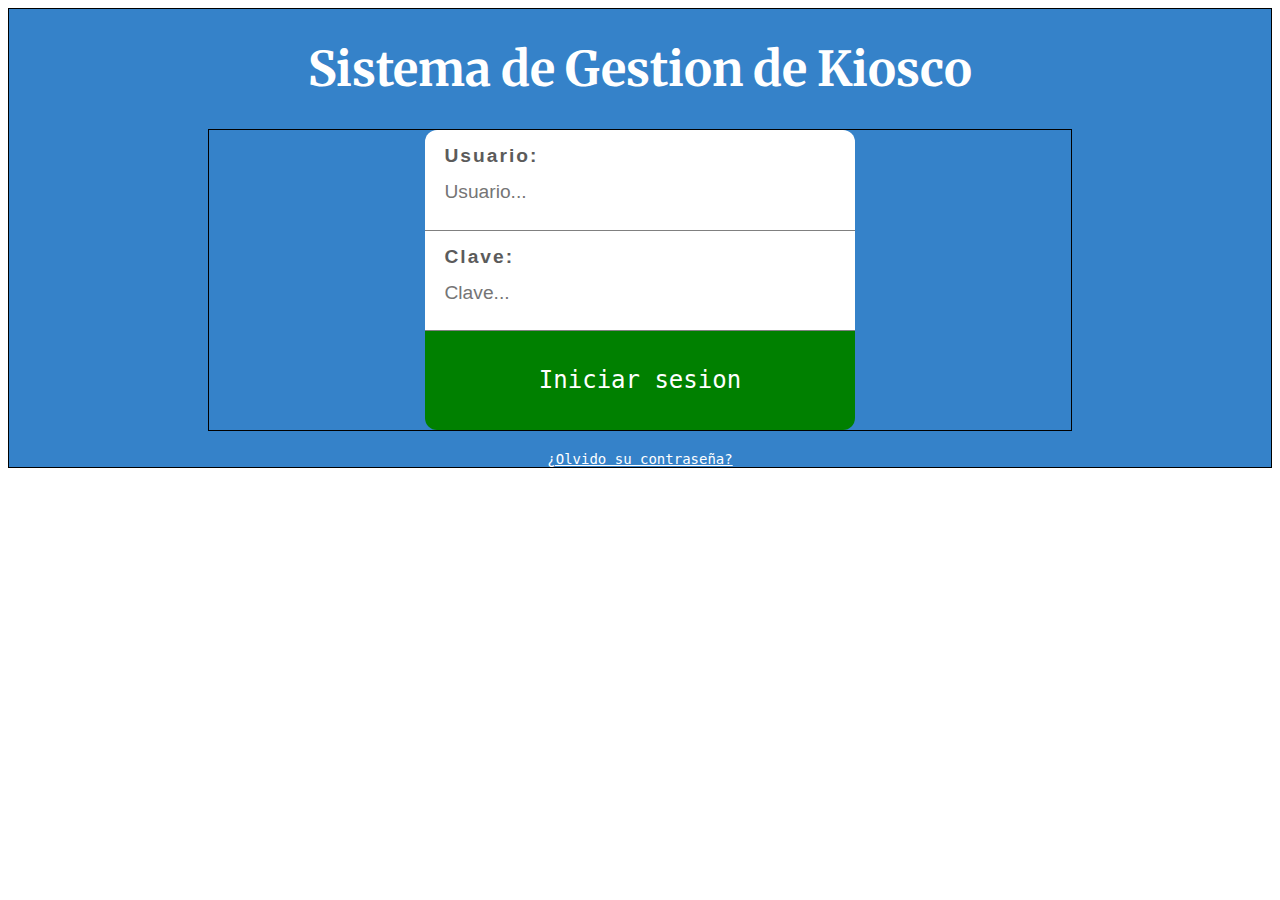
==== html/index.html @ 9d64705b "cambios index" ====
<!DOCTYPE html>
<html>
  <head>
    <meta charset="utf-8">
    <title>Sistema Gestion Kiosco</title>
    <link rel="stylesheet" href='css/styles.css'>
    <link href="https://fonts.googleapis.com/css?family=Merriweather" rel="stylesheet">
  </head>
  <body>
    <div class="home">
      <h1>Sistema de Gestion de Kiosco</h1>
      <form class="login_form" action='home.html' method='post'>
          <div class='container1'>
            <label>Usuario: </label>
              <input class ="campo" type='text' name='username' id='username' placeholder="Usuario..." /><br/>
          </div>
          <div class='container2'>
            <label>Clave: </label>
              <input class= "campo" type='password' name='password' id='password' placeholder="Clave..."/>
          </div>
          <!-- <label for="recordar"> Recordame</label> -->
          <div class="container3">
            <!-- <input type="checkbox" name="recordar" value=""> -->
            <input class="boton_login" type='submit' name='Submit' value='Iniciar sesion' />
            <br>
          </div>
      </form>
      <a class="recordar_pass" href="#">¿Olvido su contraseña?</a>
    </div>

  </body>
</html>
---- html/css/styles.css ----
*{
  box-sizing: border-box; /*Aplica para los elementos con tamaño definido*/
}

body {
  background-color: white;
  font-family:monospace;
  /*max-width: 1200px;*/
  border: solid 1px;
  text-align: center;
}

.home{
    background-color: #3582c9;
    display: inline-block;
    width: 100%;
    /*border: solid 1px;*/
}

body h1{
  font-family: 'Merriweather', serif;
  color:white;
  font-size: 3em;
  margin: 30px 0;
}

.recordar_pass{
  display: block;
  margin-top: 10px;
  font-size: 14px;
  color: white;
}

/*-------------------ESTILOS DEL  LOGIN------------*/

.login_form{
  border: solid 1px black;
  display: inline-block;
  margin-bottom: 10px;
}

.container1{
  border-top-left-radius: 12px;
  border-top-right-radius: 12px;
}
.container1 , .container2{
  text-align: left;
  background-color: white;
  display: inline-block;
  width: 50%;
  height: 100px;
  padding: 10px;
}
.container2{
  border-top: 1px solid grey;
}
.container2 label , .container1 label{
  display: block;
  margin-top: 5px;
  color: #333333;
  margin-left: 10px;
  font-weight: bold;
  letter-spacing: 2px;
  font-size: 1.2em;
  font-family: "Helvetica Neue", Helvetica, Arial, sans-serif;
  opacity: 0.8;

}

.container3{
  border-top: 1px solid grey;
  background-color: green;
  display: inline-block;
  width: 50%;
  height: 100px;
  padding: 25px;
  border-bottom-left-radius: 12px;
  border-bottom-right-radius: 12px;
}

.campo{
  border-style: none;
  width: 70%;
  margin: 10px;
  padding: 0;
  height: 30px;
  font-size: 1.2em;
}

.boton_login{
  background-color: green;
  width: 100%;
  border-style: none;
  padding: 10px;
  font-size: 24px;
  color: white;
  font-family: monospace;
}

/*---------------FIN ESTILO LOGIN--------------*/



/*-------------ESTILO MAIN HEADER Y NAV-----------------*/

.main_header{
  /*background-color: #F9B53C;*/
  text-align: center;
}

.nav_home{
  /*background-color: #F9B53C;*/
  font-size: 16px;
  display: inline-block;
}


.nav_home ul {
		display: flex;
		padding: 0;
		margin: 0;
		list-style: none;
}

.nav_home a {
  background-color: #F9B53C;
	display: block;
	padding: 20px;
	text-decoration: none;
	color: #191C26;
}

.nav_home a:hover {
	background-color: #CC673B;
  color: white;
}

.nav_home ul li ul {
	display: none;
}

.nav_home ul li a:hover + ul, .nav_home ul li ul:hover {
	display: block;
}

/*-----------------------FIN ESTILO MAIN HEADER Y NAV-----------------------*/




/*---------------ESTILO DE MENU ARTICULOS---------------------------*/
.main_home{
  font-size: 33px;
}


.botonera{
  display: inline-block;
  margin: 15px 0;
}

.botonera button{
  padding: 10px;
  background-color: rgb(61, 61, 61);
  color: white;
}


.tabla_art{
  text-align: center;
}

.tabla_art table {
  display: inline-block;
  font-size: 20px;
  border:1px solid black;
  border-collapse:separate;
}

.tabla_art th, td {
  border: 1px solid;
  padding: 10px;
}

/*---------------------FIN ESTILOS MENU ARTICULOS---------------------------*/

.main_contacto{
  font-size: 16px;
  text-align: left;
  margin: 30px;
}

.contacto input{
  margin: 10px;
}

.faq h3{
  text-align: left;
}
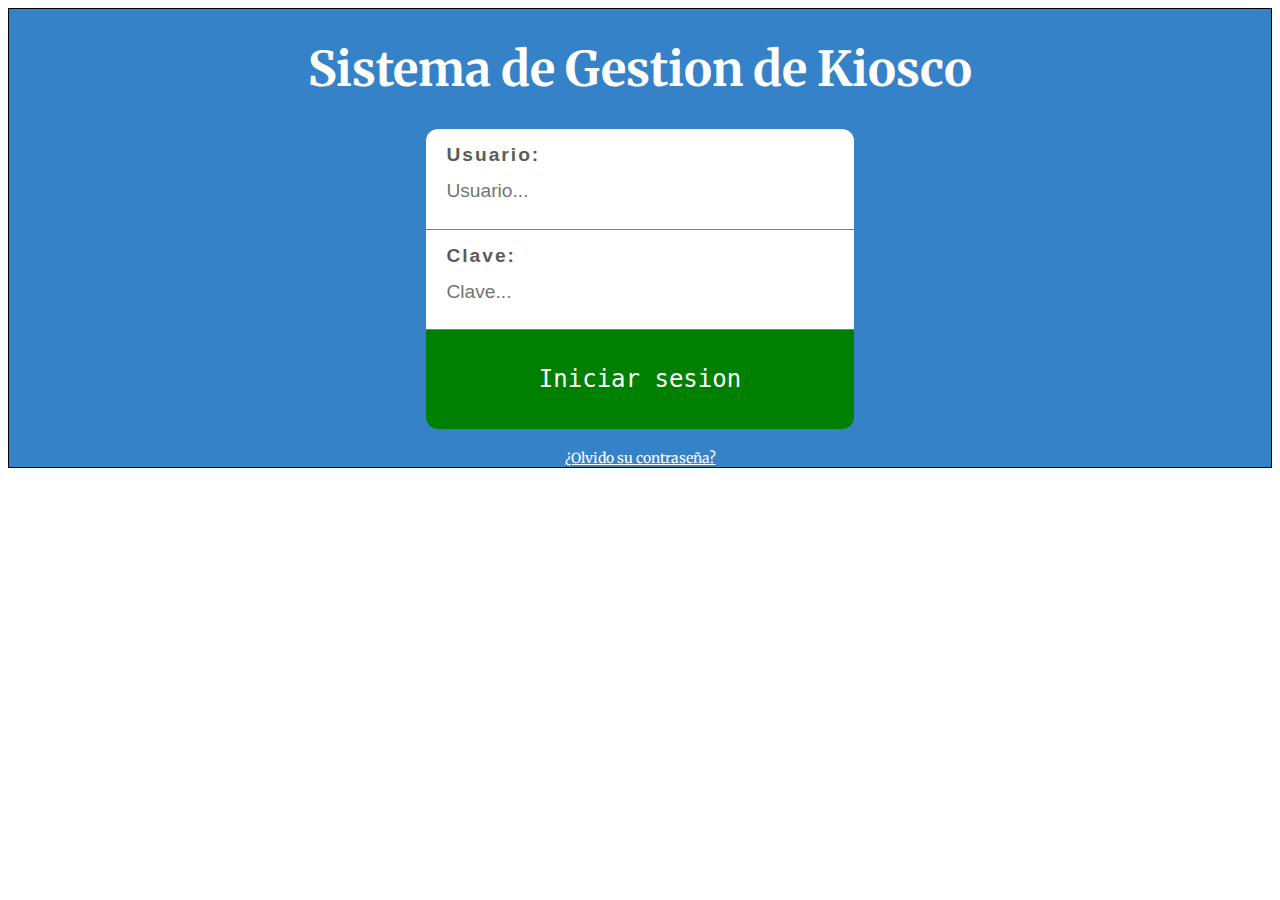
==== commit e4626e19: "sarasa" ====
--- a/html/index.html
+++ b/html/index.html
@@ -4,6 +4,7 @@
     <meta charset="utf-8">
     <title>Sistema Gestion Kiosco</title>
     <link rel="stylesheet" href='css/styles.css'>
+    <link rel="stylesheet" href="css/styles-index.css">
     <link href="https://fonts.googleapis.com/css?family=Merriweather" rel="stylesheet">
   </head>
   <body>
--- a/html/css/styles.css
+++ b/html/css/styles.css
@@ -3,8 +3,9 @@
 }
 
 body {
+
   background-color: white;
-  font-family:monospace;
+  font-family: 'Merriweather', serif;
   /*max-width: 1200px;*/
   border: solid 1px;
   text-align: center;
@@ -18,12 +19,13 @@
 }
 
 body h1{
-  font-family: 'Merriweather', serif;
+
   color:white;
   font-size: 3em;
   margin: 30px 0;
 }
 
+<<<<<<< HEAD
 .recordar_pass{
   display: block;
   margin-top: 10px;
@@ -34,7 +36,7 @@
 /*-------------------ESTILOS DEL  LOGIN------------*/
 
 .login_form{
-  border: solid 1px black;
+  /*border: solid 1px black;*/
   display: inline-block;
   margin-bottom: 10px;
 }
@@ -96,6 +98,8 @@
   color: white;
   font-family: monospace;
 }
+=======
+>>>>>>> 7be4262a5a7615aeaec6d73fa29586a93242fb55
 
 /*---------------FIN ESTILO LOGIN--------------*/
 
--- a/html/css/styles-index.css
+++ b/html/css/styles-index.css
@@ -0,0 +1,83 @@
+*{
+  box-sizing: border-box; /*Aplica para los elementos con tamaño definido*/
+}
+
+body {
+  background-color: white;
+  font-family: 'Merriweather', serif;
+  /*max-width: 1200px;*/
+  border: solid 1px;
+  text-align: center;
+}
+.recordar_pass{
+  display: block;
+  margin-top: 10px;
+  font-size: 14px;
+  color: white;
+}
+
+/*-------------------ESTILOS DEL  LOGIN------------*/
+
+.login_form{
+  /*border: solid 1px black;*/
+  display: inline-block;
+  margin-bottom: 10px;
+}
+
+.container1{
+  border-top-left-radius: 12px;
+  border-top-right-radius: 12px;
+}
+.container1 , .container2{
+  text-align: left;
+  background-color: white;
+  display: inline-block;
+  width: 50%;
+  height: 100px;
+  padding: 10px;
+}
+.container2{
+  border-top: 1px solid grey;
+}
+.container2 label , .container1 label{
+  display: block;
+  margin-top: 5px;
+  color: #333333;
+  margin-left: 10px;
+  font-weight: bold;
+  letter-spacing: 2px;
+  font-size: 1.2em;
+  font-family: "Helvetica Neue", Helvetica, Arial, sans-serif;
+  opacity: 0.8;
+
+}
+
+.container3{
+  border-top: 1px solid grey;
+  background-color: green;
+  display: inline-block;
+  width: 50%;
+  height: 100px;
+  padding: 25px;
+  border-bottom-left-radius: 12px;
+  border-bottom-right-radius: 12px;
+}
+
+.campo{
+  border-style: none;
+  width: 70%;
+  margin: 10px;
+  padding: 0;
+  height: 30px;
+  font-size: 1.2em;
+}
+
+.boton_login{
+  background-color: green;
+  width: 100%;
+  border-style: none;
+  padding: 10px;
+  font-size: 24px;
+  color: white;
+  font-family: monospace;
+}
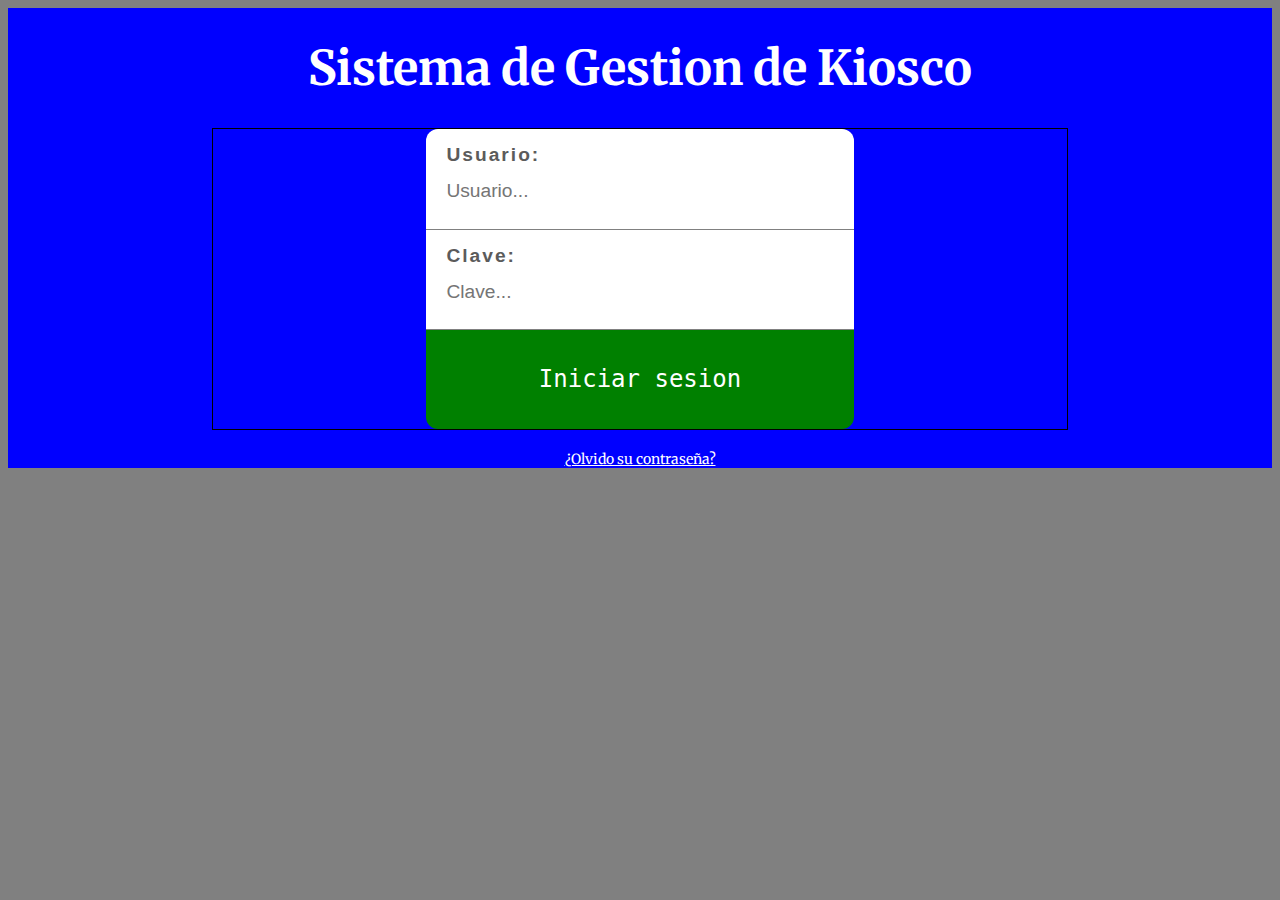
==== commit 2ba52602: "casa" ====
--- a/html/index.html
+++ b/html/index.html
@@ -3,8 +3,8 @@
   <head>
     <meta charset="utf-8">
     <title>Sistema Gestion Kiosco</title>
+    <link rel="stylesheet" href='css/styles-index.css'>
     <link rel="stylesheet" href='css/styles.css'>
-    <link rel="stylesheet" href="css/styles-index.css">
     <link href="https://fonts.googleapis.com/css?family=Merriweather" rel="stylesheet">
   </head>
   <body>
--- a/html/css/styles-index.css
+++ b/html/css/styles-index.css
@@ -1,27 +1,26 @@
-*{
-  box-sizing: border-box; /*Aplica para los elementos con tamaño definido*/
-}
 
-body {
-  background-color: white;
-  font-family: 'Merriweather', serif;
-  /*max-width: 1200px;*/
-  border: solid 1px;
-  text-align: center;
-}
-.recordar_pass{
-  display: block;
-  margin-top: 10px;
-  font-size: 14px;
-  color: white;
-}
 
 /*-------------------ESTILOS DEL  LOGIN------------*/
 
 .login_form{
-  /*border: solid 1px black;*/
+  border: solid 1px black;
   display: inline-block;
   margin-bottom: 10px;
+}
+
+
+body h1{
+
+  color:white;
+  font-size: 3em;
+  margin: 30px 0;
+}
+
+.home{
+    background-color: blue;
+    display: inline-block;
+    width: 100%;
+    /*border: solid 1px;*/
 }
 
 .container1{
@@ -50,6 +49,12 @@
   font-family: "Helvetica Neue", Helvetica, Arial, sans-serif;
   opacity: 0.8;
 
+}
+.recordar_pass{
+  display: block;
+  margin-top: 10px;
+  font-size: 14px;
+  color: white;
 }
 
 .container3{
--- a/html/css/styles.css
+++ b/html/css/styles.css
@@ -4,111 +4,16 @@
 
 body {
 
-  background-color: white;
+  background-color: grey;
   font-family: 'Merriweather', serif;
   /*max-width: 1200px;*/
-  border: solid 1px;
+  /*border: solid 1px;*/
   text-align: center;
 }
 
-.home{
-    background-color: #3582c9;
-    display: inline-block;
-    width: 100%;
-    /*border: solid 1px;*/
-}
-
-body h1{
-
-  color:white;
-  font-size: 3em;
-  margin: 30px 0;
-}
-
-<<<<<<< HEAD
-.recordar_pass{
-  display: block;
-  margin-top: 10px;
-  font-size: 14px;
-  color: white;
-}
-
-/*-------------------ESTILOS DEL  LOGIN------------*/
-
-.login_form{
-  /*border: solid 1px black;*/
-  display: inline-block;
-  margin-bottom: 10px;
-}
-
-.container1{
-  border-top-left-radius: 12px;
-  border-top-right-radius: 12px;
-}
-.container1 , .container2{
-  text-align: left;
-  background-color: white;
-  display: inline-block;
-  width: 50%;
-  height: 100px;
-  padding: 10px;
-}
-.container2{
-  border-top: 1px solid grey;
-}
-.container2 label , .container1 label{
-  display: block;
-  margin-top: 5px;
-  color: #333333;
-  margin-left: 10px;
-  font-weight: bold;
-  letter-spacing: 2px;
-  font-size: 1.2em;
-  font-family: "Helvetica Neue", Helvetica, Arial, sans-serif;
-  opacity: 0.8;
-
-}
-
-.container3{
-  border-top: 1px solid grey;
-  background-color: green;
-  display: inline-block;
-  width: 50%;
-  height: 100px;
-  padding: 25px;
-  border-bottom-left-radius: 12px;
-  border-bottom-right-radius: 12px;
-}
-
-.campo{
-  border-style: none;
-  width: 70%;
-  margin: 10px;
-  padding: 0;
-  height: 30px;
-  font-size: 1.2em;
-}
-
-.boton_login{
-  background-color: green;
-  width: 100%;
-  border-style: none;
-  padding: 10px;
-  font-size: 24px;
-  color: white;
-  font-family: monospace;
-}
-=======
->>>>>>> 7be4262a5a7615aeaec6d73fa29586a93242fb55
-
-/*---------------FIN ESTILO LOGIN--------------*/
-
-
-
-/*-------------ESTILO MAIN HEADER Y NAV-----------------*/
 
 .main_header{
-  /*background-color: #F9B53C;*/
+  background-color: #F9B53C;
   text-align: center;
 }
 
@@ -116,6 +21,7 @@
   /*background-color: #F9B53C;*/
   font-size: 16px;
   display: inline-block;
+  /*position: absolute;*/
 }
 
 
@@ -153,51 +59,5 @@
 
 
 /*---------------ESTILO DE MENU ARTICULOS---------------------------*/
-.main_home{
-  font-size: 33px;
-}
-
-
-.botonera{
-  display: inline-block;
-  margin: 15px 0;
-}
-
-.botonera button{
-  padding: 10px;
-  background-color: rgb(61, 61, 61);
-  color: white;
-}
-
-
-.tabla_art{
-  text-align: center;
-}
-
-.tabla_art table {
-  display: inline-block;
-  font-size: 20px;
-  border:1px solid black;
-  border-collapse:separate;
-}
-
-.tabla_art th, td {
-  border: 1px solid;
-  padding: 10px;
-}
 
 /*---------------------FIN ESTILOS MENU ARTICULOS---------------------------*/
-
-.main_contacto{
-  font-size: 16px;
-  text-align: left;
-  margin: 30px;
-}
-
-.contacto input{
-  margin: 10px;
-}
-
-.faq h3{
-  text-align: left;
-}
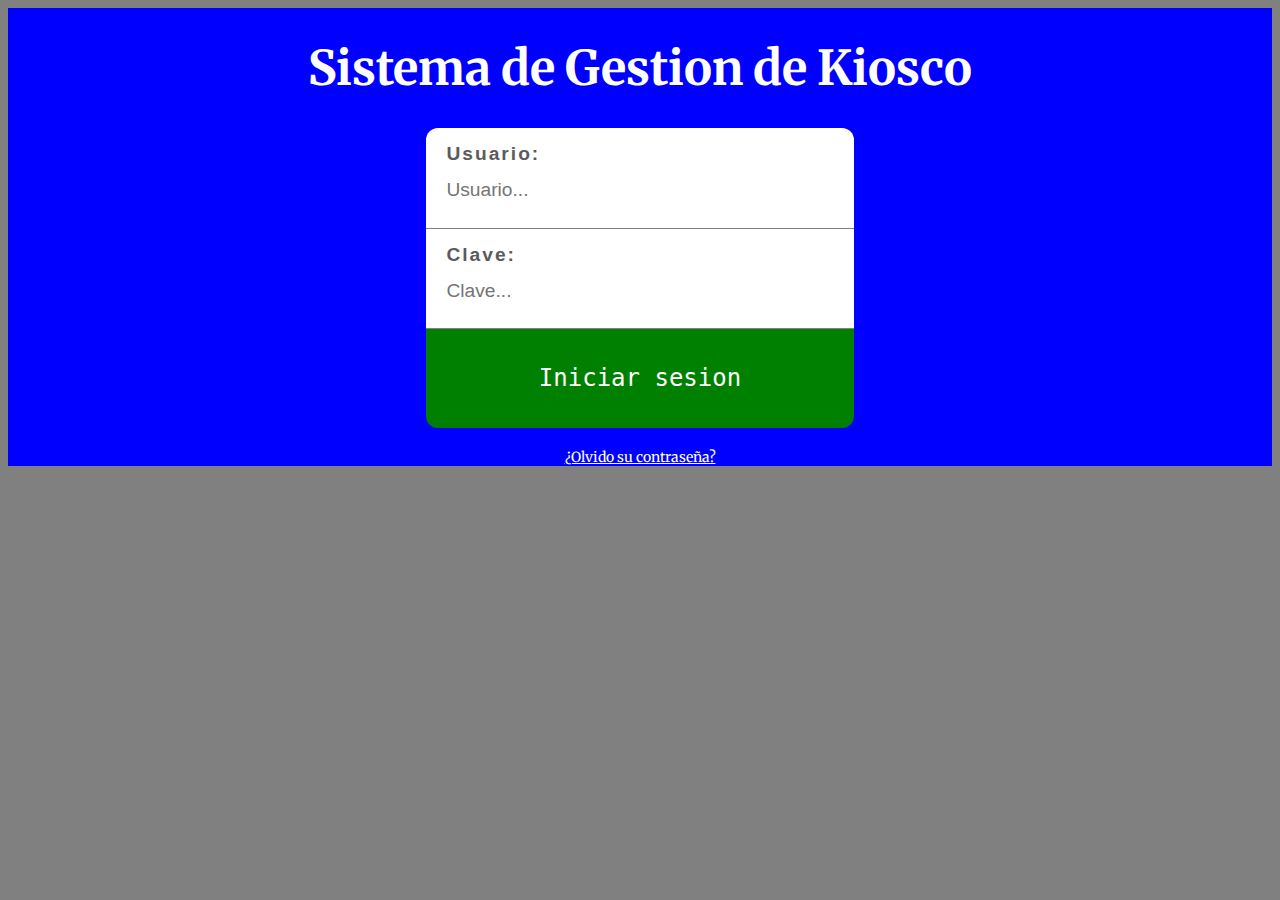
==== commit d59876f1: "casa" ====
--- a/html/index.html
+++ b/html/index.html
@@ -5,6 +5,7 @@
     <title>Sistema Gestion Kiosco</title>
     <link rel="stylesheet" href='css/styles-index.css'>
     <link rel="stylesheet" href='css/styles.css'>
+    <link rel="stylesheet" href="css/styles-index.css">
     <link href="https://fonts.googleapis.com/css?family=Merriweather" rel="stylesheet">
   </head>
   <body>
--- a/html/css/styles-index.css
+++ b/html/css/styles-index.css
@@ -3,7 +3,7 @@
 /*-------------------ESTILOS DEL  LOGIN------------*/
 
 .login_form{
-  border: solid 1px black;
+  /*border: solid 1px black;*/
   display: inline-block;
   margin-bottom: 10px;
 }
--- a/html/css/styles.css
+++ b/html/css/styles.css
@@ -11,6 +11,104 @@
   text-align: center;
 }
 
+<<<<<<< HEAD
+=======
+.home{
+    background-color: #3582c9;
+    display: inline-block;
+    width: 100%;
+    /*border: solid 1px;*/
+}
+
+body h1{
+
+  color:white;
+  font-size: 3em;
+  margin: 30px 0;
+}
+
+<<<<<<< HEAD
+.recordar_pass{
+  display: block;
+  margin-top: 10px;
+  font-size: 14px;
+  color: white;
+}
+
+/*-------------------ESTILOS DEL  LOGIN------------*/
+
+.login_form{
+  /*border: solid 1px black;*/
+  display: inline-block;
+  margin-bottom: 10px;
+}
+
+.container1{
+  border-top-left-radius: 12px;
+  border-top-right-radius: 12px;
+}
+.container1 , .container2{
+  text-align: left;
+  background-color: white;
+  display: inline-block;
+  width: 50%;
+  height: 100px;
+  padding: 10px;
+}
+.container2{
+  border-top: 1px solid grey;
+}
+.container2 label , .container1 label{
+  display: block;
+  margin-top: 5px;
+  color: #333333;
+  margin-left: 10px;
+  font-weight: bold;
+  letter-spacing: 2px;
+  font-size: 1.2em;
+  font-family: "Helvetica Neue", Helvetica, Arial, sans-serif;
+  opacity: 0.8;
+
+}
+
+.container3{
+  border-top: 1px solid grey;
+  background-color: green;
+  display: inline-block;
+  width: 50%;
+  height: 100px;
+  padding: 25px;
+  border-bottom-left-radius: 12px;
+  border-bottom-right-radius: 12px;
+}
+
+.campo{
+  border-style: none;
+  width: 70%;
+  margin: 10px;
+  padding: 0;
+  height: 30px;
+  font-size: 1.2em;
+}
+
+.boton_login{
+  background-color: green;
+  width: 100%;
+  border-style: none;
+  padding: 10px;
+  font-size: 24px;
+  color: white;
+  font-family: monospace;
+}
+=======
+>>>>>>> 7be4262a5a7615aeaec6d73fa29586a93242fb55
+
+/*---------------FIN ESTILO LOGIN--------------*/
+
+
+
+/*-------------ESTILO MAIN HEADER Y NAV-----------------*/
+>>>>>>> e4626e196719611c99d094244919dc4bd5e63589
 
 .main_header{
   background-color: #F9B53C;
--- a/html/css/styles-index.css
+++ b/html/css/styles-index.css
@@ -3,7 +3,7 @@
 /*-------------------ESTILOS DEL  LOGIN------------*/
 
 .login_form{
-  border: solid 1px black;
+  /*border: solid 1px black;*/
   display: inline-block;
   margin-bottom: 10px;
 }
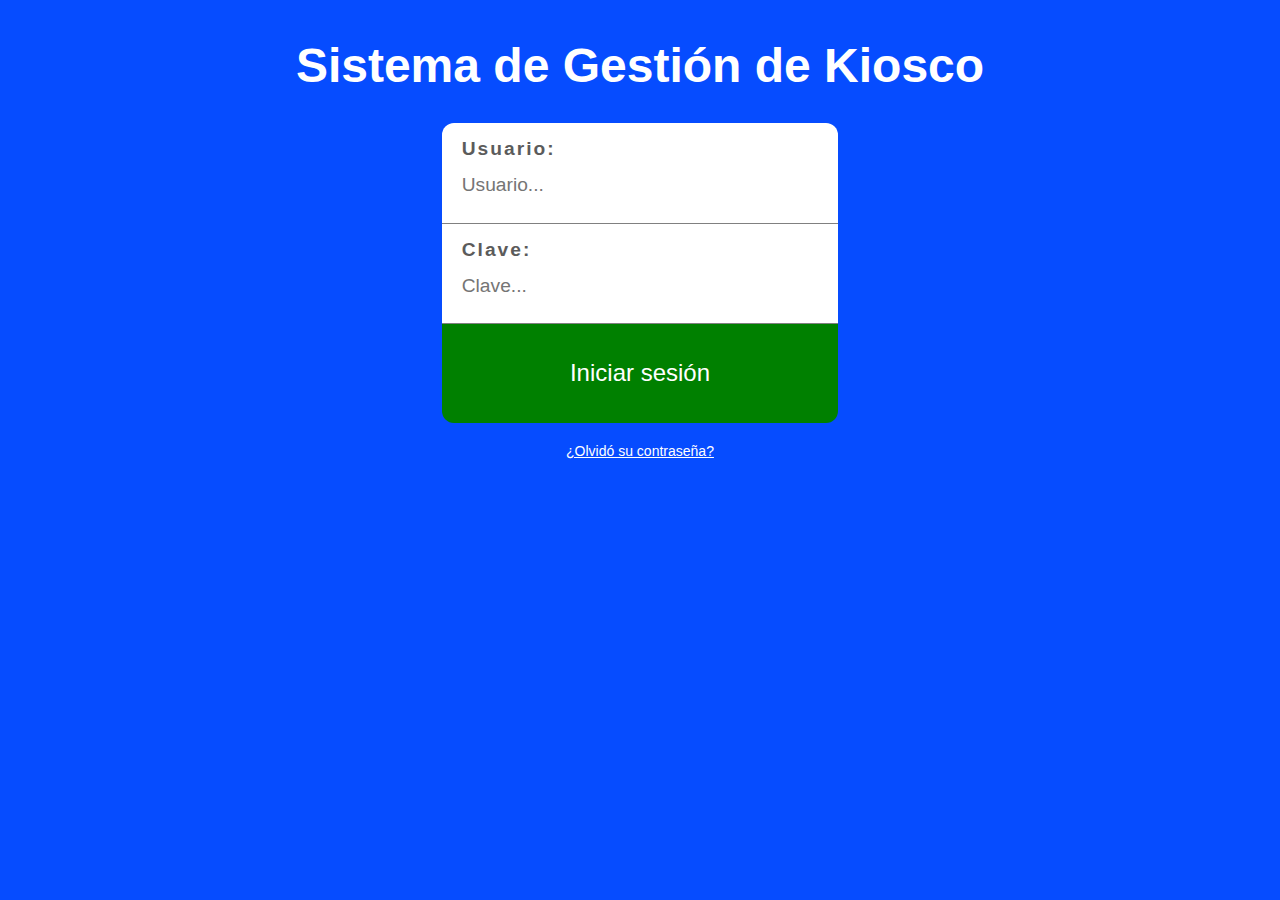
==== commit c3411937: "Diseño mejorado" ====
--- a/html/index.html
+++ b/html/index.html
@@ -4,13 +4,13 @@
     <meta charset="utf-8">
     <title>Sistema Gestion Kiosco</title>
     <link rel="stylesheet" href='css/styles-index.css'>
-    <link rel="stylesheet" href='css/styles.css'>
-    <link rel="stylesheet" href="css/styles-index.css">
+    <!-- <link rel="stylesheet" href='css/styles.css'> -->
+
     <link href="https://fonts.googleapis.com/css?family=Merriweather" rel="stylesheet">
   </head>
   <body>
     <div class="home">
-      <h1>Sistema de Gestion de Kiosco</h1>
+      <h1>Sistema de Gestión de Kiosco</h1>
       <form class="login_form" action='home.html' method='post'>
           <div class='container1'>
             <label>Usuario: </label>
@@ -23,11 +23,11 @@
           <!-- <label for="recordar"> Recordame</label> -->
           <div class="container3">
             <!-- <input type="checkbox" name="recordar" value=""> -->
-            <input class="boton_login" type='submit' name='Submit' value='Iniciar sesion' />
+            <input class="boton_login" type='submit' name='Submit' value='Iniciar sesión' />
             <br>
           </div>
       </form>
-      <a class="recordar_pass" href="#">¿Olvido su contraseña?</a>
+      <a class="recordar_pass" href="#">¿Olvidó su contraseña?</a>
     </div>
 
   </body>
--- a/html/css/styles-index.css
+++ b/html/css/styles-index.css
@@ -1,6 +1,15 @@
 
 
 /*-------------------ESTILOS DEL  LOGIN------------*/
+*{
+  box-sizing: border-box; /*Aplica para los elementos con tamaño definido*/
+}
+body{
+  font-family: "Helvetica Neue", Helvetica, Arial, sans-serif;
+
+background-color: #064cff;
+  text-align: center;
+}
 
 .login_form{
   /*border: solid 1px black;*/
@@ -11,13 +20,14 @@
 
 body h1{
 
+
   color:white;
   font-size: 3em;
   margin: 30px 0;
 }
 
 .home{
-    background-color: blue;
+    background-color: #064cff;
     display: inline-block;
     width: 100%;
     /*border: solid 1px;*/
@@ -46,7 +56,6 @@
   font-weight: bold;
   letter-spacing: 2px;
   font-size: 1.2em;
-  font-family: "Helvetica Neue", Helvetica, Arial, sans-serif;
   opacity: 0.8;
 
 }
@@ -84,5 +93,5 @@
   padding: 10px;
   font-size: 24px;
   color: white;
-  font-family: monospace;
+  /*font-family: monospace;*/
 }
--- a/html/css/styles.css
+++ b/html/css/styles.css
@@ -4,122 +4,28 @@
 
 body {
 
-  background-color: grey;
+background-image: url("../imagenes/bgimage.jpg");
+background-size: cover;
   font-family: 'Merriweather', serif;
+/*color: white;*/
   /*max-width: 1200px;*/
   /*border: solid 1px;*/
   text-align: center;
+  margin:0;
+  padding:0;
 }
 
-<<<<<<< HEAD
-=======
-.home{
-    background-color: #3582c9;
-    display: inline-block;
-    width: 100%;
-    /*border: solid 1px;*/
-}
-
-body h1{
-
-  color:white;
-  font-size: 3em;
-  margin: 30px 0;
-}
-
-<<<<<<< HEAD
-.recordar_pass{
-  display: block;
-  margin-top: 10px;
-  font-size: 14px;
-  color: white;
-}
-
-/*-------------------ESTILOS DEL  LOGIN------------*/
-
-.login_form{
-  /*border: solid 1px black;*/
-  display: inline-block;
-  margin-bottom: 10px;
-}
-
-.container1{
-  border-top-left-radius: 12px;
-  border-top-right-radius: 12px;
-}
-.container1 , .container2{
-  text-align: left;
-  background-color: white;
-  display: inline-block;
-  width: 50%;
-  height: 100px;
-  padding: 10px;
-}
-.container2{
-  border-top: 1px solid grey;
-}
-.container2 label , .container1 label{
-  display: block;
-  margin-top: 5px;
-  color: #333333;
-  margin-left: 10px;
-  font-weight: bold;
-  letter-spacing: 2px;
-  font-size: 1.2em;
-  font-family: "Helvetica Neue", Helvetica, Arial, sans-serif;
-  opacity: 0.8;
-
-}
-
-.container3{
-  border-top: 1px solid grey;
-  background-color: green;
-  display: inline-block;
-  width: 50%;
-  height: 100px;
-  padding: 25px;
-  border-bottom-left-radius: 12px;
-  border-bottom-right-radius: 12px;
-}
-
-.campo{
-  border-style: none;
-  width: 70%;
-  margin: 10px;
-  padding: 0;
-  height: 30px;
-  font-size: 1.2em;
-}
-
-.boton_login{
-  background-color: green;
+.main_header{
+  /*background-color: #F9B53C;*/
+  text-align: center;
+    background-color: #064cff;
   width: 100%;
-  border-style: none;
-  padding: 10px;
-  font-size: 24px;
-  color: white;
-  font-family: monospace;
-}
-=======
->>>>>>> 7be4262a5a7615aeaec6d73fa29586a93242fb55
-
-/*---------------FIN ESTILO LOGIN--------------*/
-
-
-
-/*-------------ESTILO MAIN HEADER Y NAV-----------------*/
->>>>>>> e4626e196719611c99d094244919dc4bd5e63589
-
-.main_header{
-  background-color: #F9B53C;
-  text-align: center;
 }
 
 .nav_home{
   /*background-color: #F9B53C;*/
   font-size: 16px;
   display: inline-block;
-  /*position: absolute;*/
 }
 
 
@@ -131,16 +37,17 @@
 }
 
 .nav_home a {
-  background-color: #F9B53C;
+  background-color: #064cff;
 	display: block;
 	padding: 20px;
 	text-decoration: none;
-	color: #191C26;
+	/*color: #191C26;*/
+  color: white;
 }
 
 .nav_home a:hover {
 	background-color: #CC673B;
-  color: white;
+  /*background-color: grey;*/
 }
 
 .nav_home ul li ul {
@@ -149,13 +56,5 @@
 
 .nav_home ul li a:hover + ul, .nav_home ul li ul:hover {
 	display: block;
+  position: fixed;
 }
-
-/*-----------------------FIN ESTILO MAIN HEADER Y NAV-----------------------*/
-
-
-
-
-/*---------------ESTILO DE MENU ARTICULOS---------------------------*/
-
-/*---------------------FIN ESTILOS MENU ARTICULOS---------------------------*/
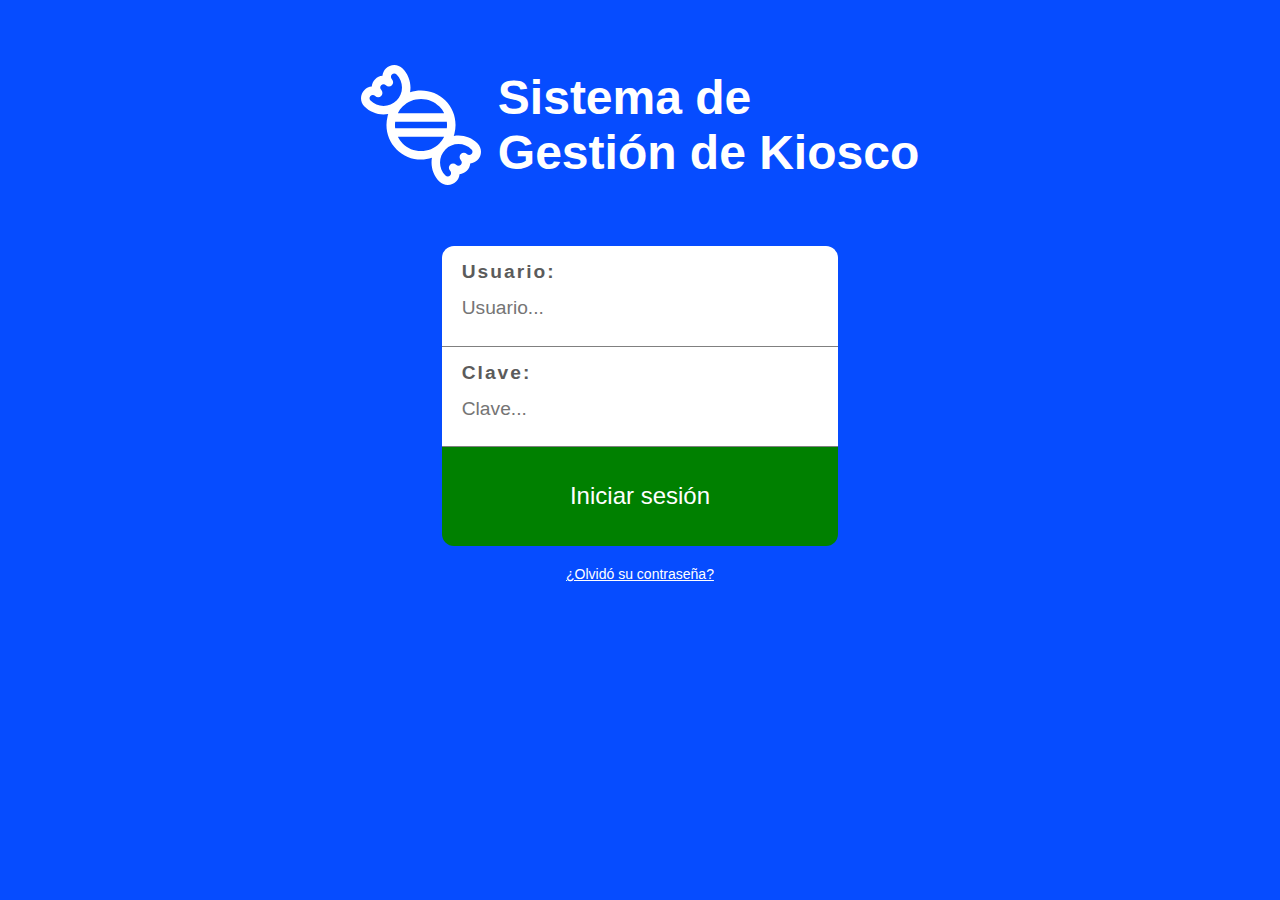
==== commit 03130f75: "index con logo mas estilos" ====
--- a/html/index.html
+++ b/html/index.html
@@ -10,7 +10,10 @@
   </head>
   <body>
     <div class="home">
-      <h1>Sistema de Gestión de Kiosco</h1>
+      <div class="logo_h1">
+        <img src='imagenes/candy.svg' alt="logo" class="logo_index">
+        <h1>Sistema de <br>Gestión de Kiosco</h1>
+      </div>
       <form class="login_form" action='home.html' method='post'>
           <div class='container1'>
             <label>Usuario: </label>
--- a/html/css/styles-index.css
+++ b/html/css/styles-index.css
@@ -19,10 +19,25 @@
 
 
 body h1{
+  color:white;
+  display: inline-block;
+  font-size: 3em;
 
+  vertical-align: middle;
+  text-align: left;
+}
 
-  color:white;
-  font-size: 3em;
+.logo_index{
+  display: inline-block;
+  height: 120px;
+  vertical-align: middle;
+  margin-right: 2%;
+}
+
+.logo_h1{
+  display: inline-block;
+  width: 50%;
+  overflow: hidden;
   margin: 30px 0;
 }
 
--- a/html/css/styles.css
+++ b/html/css/styles.css
@@ -16,16 +16,24 @@
 }
 
 .main_header{
+  color: white;
+
   /*background-color: #F9B53C;*/
   text-align: center;
+  margin: 0;
     background-color: #064cff;
   width: 100%;
+}
+.main_header h1{
+  margin-top: 0;
+  margin-bottom: 0;
 }
 
 .nav_home{
   /*background-color: #F9B53C;*/
   font-size: 16px;
   display: inline-block;
+  /*margin-top: 5px;*/
 }
 
 
@@ -34,6 +42,15 @@
 		padding: 0;
 		margin: 0;
 		list-style: none;
+}
+/*.nav_home li{
+  border-right: solid 0.5px grey;
+  border-left: solid 0.5px grey;
+  border-top: solid 0.5px grey;
+
+}*/
+.menor{
+padding-right: 10px;
 }
 
 .nav_home a {
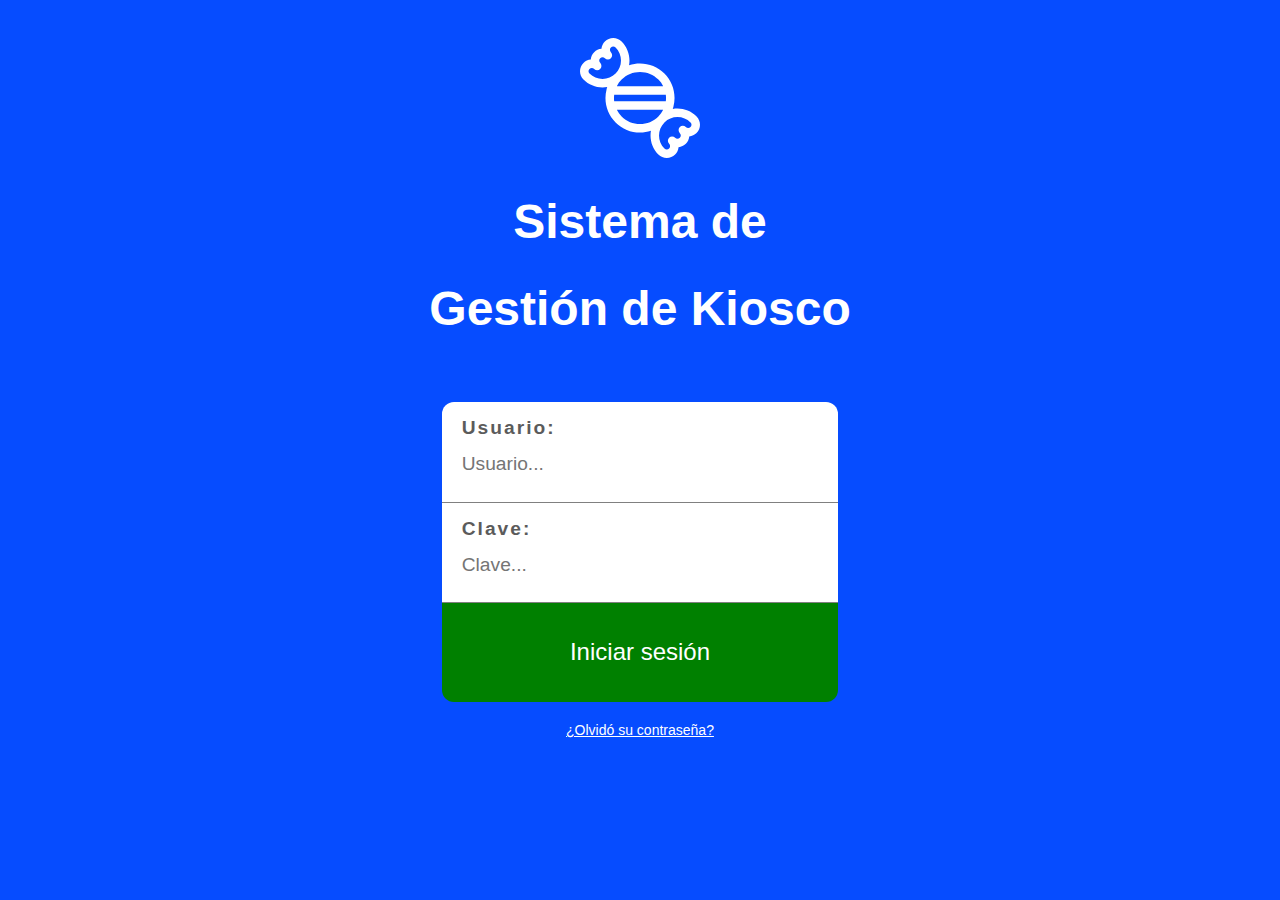
==== commit c332a923: "Logo arriba" ====
--- a/html/index.html
+++ b/html/index.html
@@ -11,8 +11,12 @@
   <body>
     <div class="home">
       <div class="logo_h1">
-        <img src='imagenes/candy.svg' alt="logo" class="logo_index">
-        <h1>Sistema de <br>Gestión de Kiosco</h1>
+  <img src='imagenes/candy.svg' alt="logo" class="logo_index">
+  <br><br>
+        <h1>      Sistema de</h1>
+         <br>
+        <h1> Gestión de Kiosco</h1>
+        <!-- <img src='imagenes/candy.svg' alt="logo" class="logo_index"> -->
       </div>
       <form class="login_form" action='home.html' method='post'>
           <div class='container1'>
--- a/html/css/styles-index.css
+++ b/html/css/styles-index.css
@@ -28,10 +28,13 @@
 }
 
 .logo_index{
-  display: inline-block;
+  display: block;
   height: 120px;
   vertical-align: middle;
   margin-right: 2%;
+  position: relative;
+  left: 50%;
+  transform: translateX(-50%);
 }
 
 .logo_h1{
@@ -39,6 +42,10 @@
   width: 50%;
   overflow: hidden;
   margin: 30px 0;
+  text-align: center;
+}
+.logo_h1 h1{
+  margin-top: 0;
 }
 
 .home{
--- a/html/css/styles.css
+++ b/html/css/styles.css
@@ -1,6 +1,7 @@
 *{
   box-sizing: border-box; /*Aplica para los elementos con tamaño definido*/
 }
+
 
 body {
 
@@ -43,12 +44,7 @@
 		margin: 0;
 		list-style: none;
 }
-/*.nav_home li{
-  border-right: solid 0.5px grey;
-  border-left: solid 0.5px grey;
-  border-top: solid 0.5px grey;
 
-}*/
 .menor{
 padding-right: 10px;
 }
